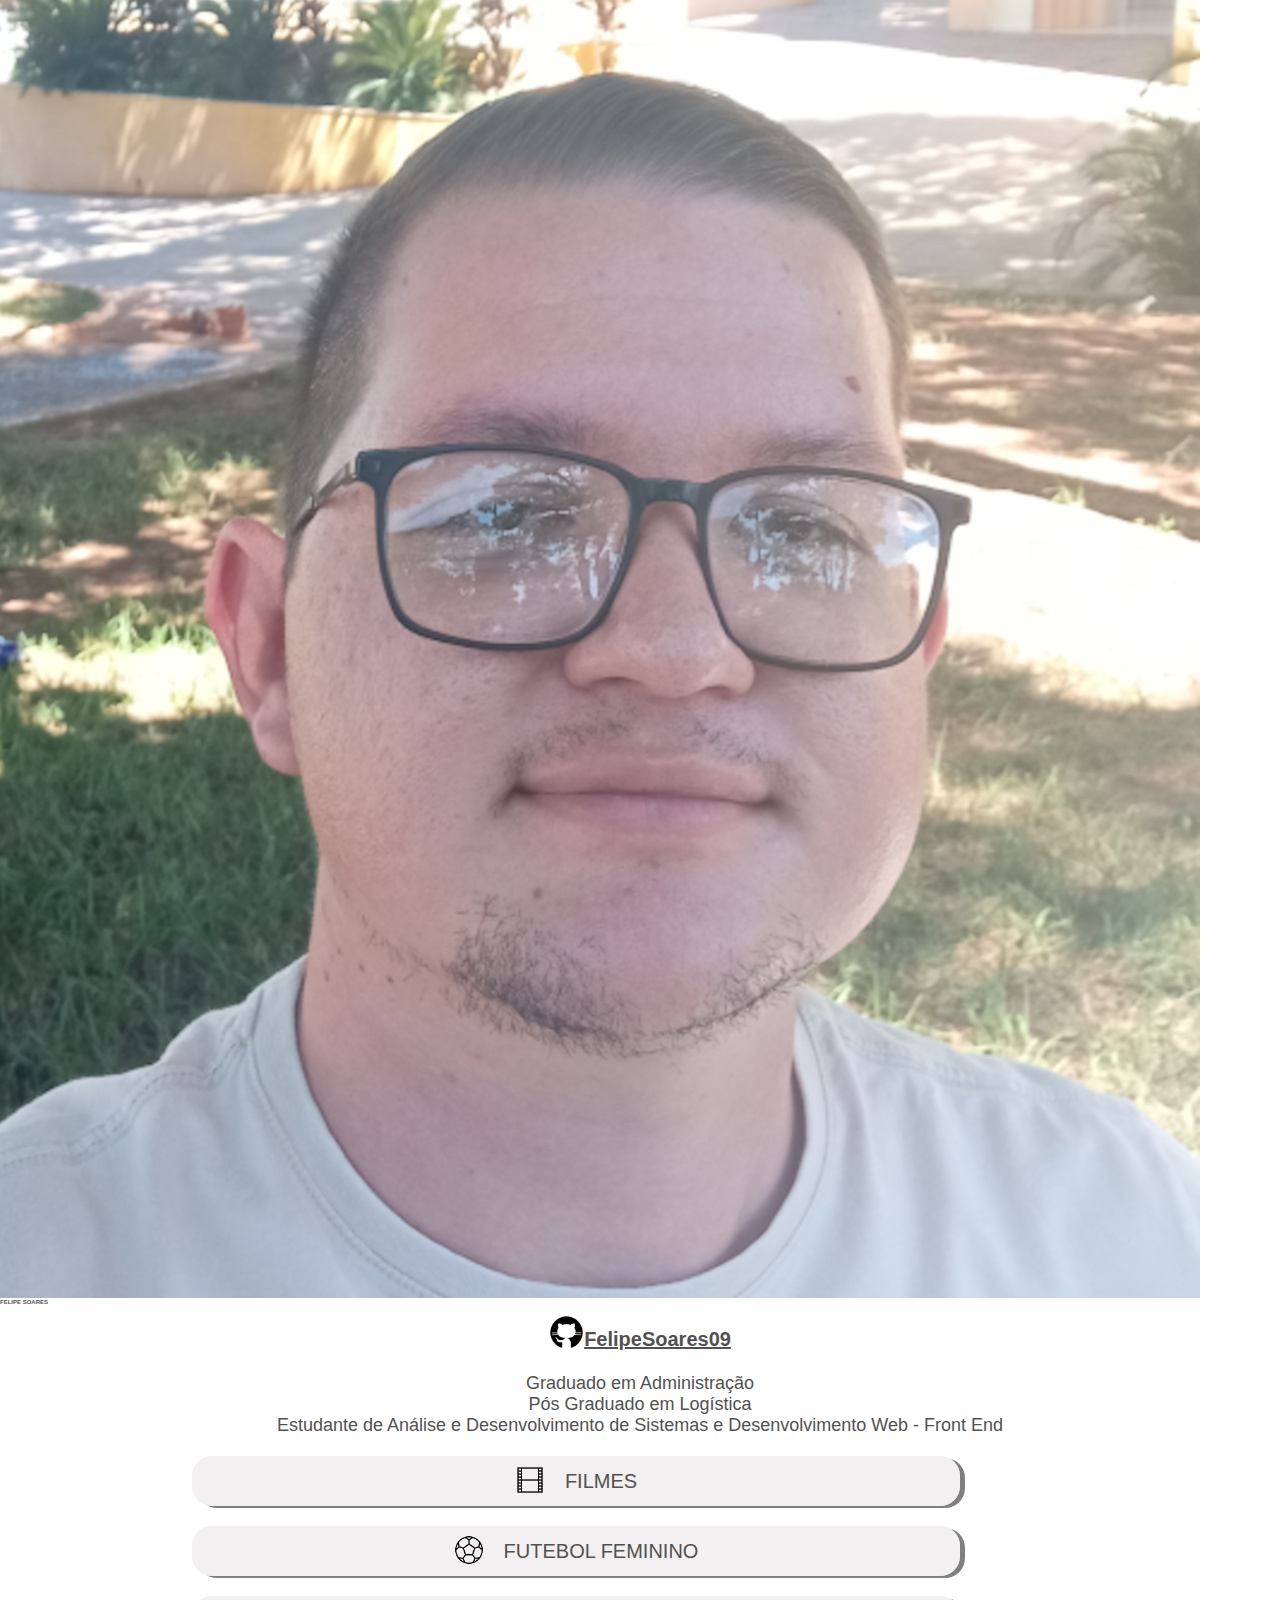
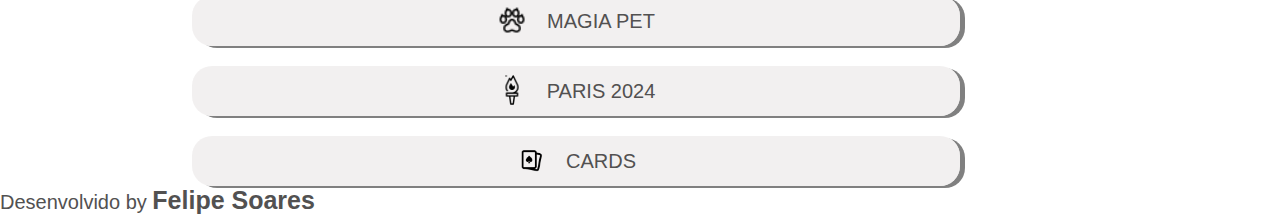
==== index.html @ 2438e379 "links alter" ====
<!DOCTYPE html>
<html lang="pt-br">
<head>
    <meta charset="UTF-8">
    <meta name="viewport" content="width=device-width, initial-scale=1.0">
    <link rel="stylesheet" href="style.css">
    <title>Felipe Soares</title>
</head>
<body>
    <main>
        <article>
            <figure><img src="1721842688277 1200x1200.jpg" alt=""></figure>
            <h1>FELIPE SOARES</h1>
            <a href="https://github.com/FelipeSoares09/" target="_blank">
                <div class="github">
                    <h2>FelipeSoares09</h2>
                    <figure><img src="icons8-github-50.png" alt=""></figure>
                </div>
            </a>
            <section class="lista">
                <ul>
                    <li>Graduado em Administração</li>
                    <li>Pós Graduado em Logística</li>
                    <li>Estudante de Análise e Desenvolvimento de Sistemas e Desenvolvimento Web - Front End</li>
                </ul>
            </section>
            <section class="projetos">
                <a href="Filme/index-filme.html" target="_blank">
                    <div>FILMES
                        <figure><img src="icons8-filme-50.png" alt=""></figure>
                    </div>
                </a>
                <a href="Torcida Feminina/index-feminino.html" target="_blank">
                    <div>FUTEBOL FEMININO
                        <figure><img src="icons8-soccer-ball-50.png" alt=""></figure>
                    </div>
                </a>
                <a href="Magia Pet/Projeto Final/index-pet.html" target="_blank">
                    <div>MAGIA PET
                        <figure><img src="icons8-pegada-de-cachorro-24.png" alt=""></figure>
                    </div>
                </a>
                <a href="Paris 2024/index-paris.html" target="_blank">
                    <div>PARIS 2024
                        <figure><img src="icons8-tocha-olímpica-64.png" alt=""></figure>
                    </div>
                </a>
                <a href="Card/card.html" target="_blank">
                    <div>CARDS
                        <figure><img src="icons8-cartas-48.png" alt=""></figure>
                    </div>
                </a>
            </section>
            <p>Desenvolvido by <strong>Felipe Soares</strong></p>
        </article>
    </main>
</body>
</html>
---- style.css ----
* {
    padding: 0;
    margin: 0;
    box-sizing: border-box;
    font-size: 62.5%;
    color: rgb(82, 81, 81);
    font-family: 'Franklin Gothic Medium', 'Arial Narrow', Arial, sans-serif;
}

@media (max-width: 560px) {

body {
    width: 90vw;
    height: 100%;
    background: linear-gradient(360deg, rgb(18, 197, 42), rgb(164, 235, 167),rgb(255, 253, 254)) no-repeat fixed;
    display: flex;
    flex-direction: column;
    align-items: center;
}
main {
    width: 90vw;
    height: 120vh;
    display: flex;
    flex-direction: column;
    align-items: center;
}

article {
    width: 90vw;
    height: 120vh;
    display: flex;
    flex-direction: column;
    align-items: center;
}
article > figure > img {
    width: 20rem;
    border-radius: 50%;
    margin-top: 2rem;
}
article > h1 {
    font-size: 2.8rem;
    margin-top: 2rem;
}
.github {
    display: flex;
    flex-direction: row-reverse;
    align-items: center;
    justify-content: center;
    gap: 1rem;
    margin-top: 2rem;
    width: 40vw;
    height: 4rem;
    background: rgba(236, 234, 234, 0.705);
    margin-top: 2rem;
    border-radius: 2rem;
    box-shadow: 0.5rem 0.2rem grey;
}
article > a {
    text-decoration: none;
}
}
.github > figure > img {
    width: 3.5rem;
    padding-top: 1rem;
}
.github > h2 {
    font-size: 2rem;
    margin-top: 2rem;
}
.lista > ul > li {
    list-style-type: none;
    font-size: 1.8rem;
    text-align: center;
}
.lista {
    margin-top: 2rem;
}

.projetos {
    width: 90vw;
    height: 100%;
    display: flex;
    flex-direction: column;
    align-items: center;
}
div {
    display: flex;
    flex-direction: row-reverse;
    align-items: center;
    justify-content: center;
    font-size: 2rem;
}


div > figure > img {
    width: 3rem;
}
.projetos > a > div {
    width: 60vw;
    height: 5rem;
    background: rgba(236, 234, 234, 0.705);
    gap: 2rem;
    margin-top: 2rem;
    border-radius: 2rem;
    box-shadow: 0.5rem 0.2rem grey;
}
.projetos > a > div:hover {
    background: white;
    cursor: pointer;
    transition: 0.5s;
    font-size: 2.5rem;
}

.projetos > a {
    text-decoration: none;
}
article > p {
    font-size: 2rem;
}
article > p > strong {
    font-size: 2.5rem;
}

}
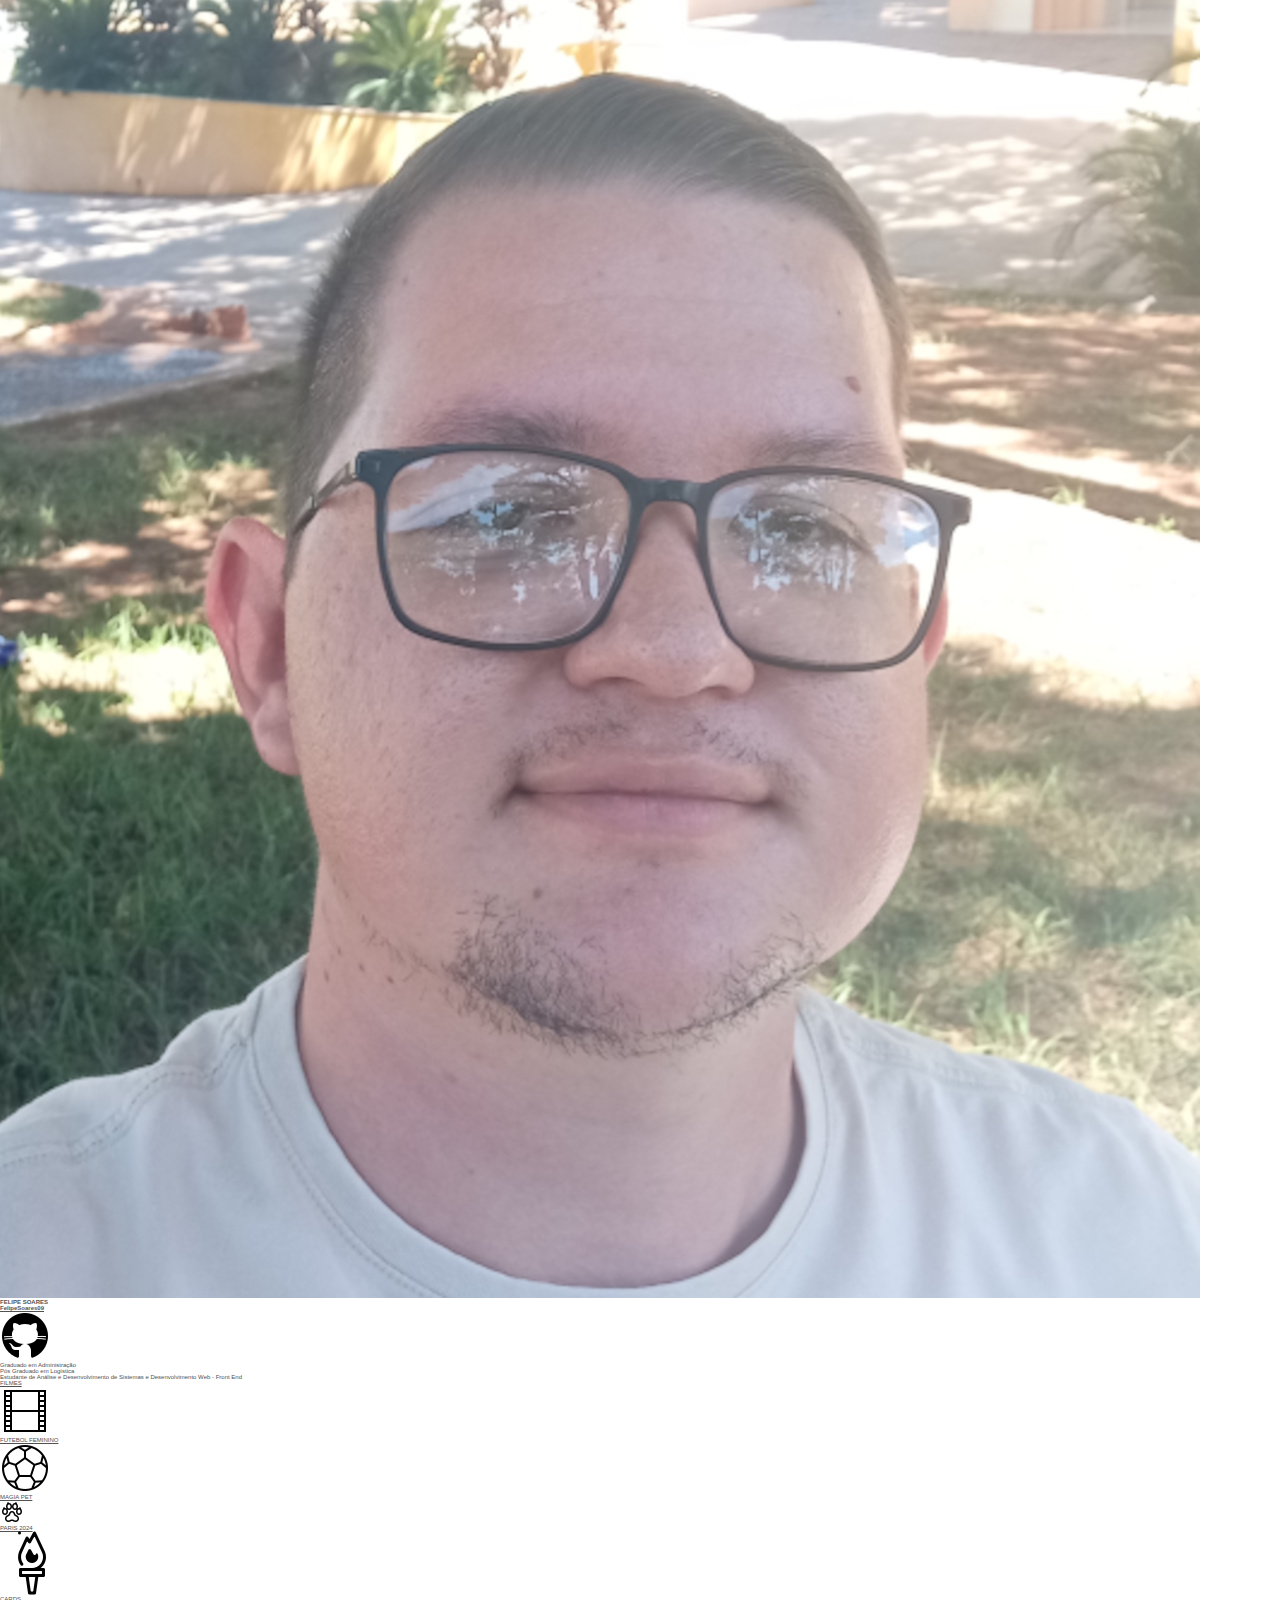
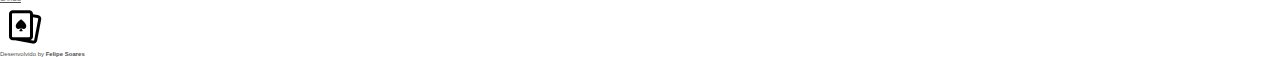
==== commit 390725af: "alteracao" ====
--- a/index.html
+++ b/index.html
@@ -11,12 +11,14 @@
         <article>
             <figure><img src="1721842688277 1200x1200.jpg" alt=""></figure>
             <h1>FELIPE SOARES</h1>
-            <a href="https://github.com/FelipeSoares09/" target="_blank">
-                <div class="github">
-                    <h2>FelipeSoares09</h2>
-                    <figure><img src="icons8-github-50.png" alt=""></figure>
-                </div>
-            </a>
+            <section class="github">
+                <a href="https://github.com/FelipeSoares09/" target="_blank">
+                    <div>
+                        <h2>FelipeSoares09</h2>
+                        <figure><img src="icons8-github-50.png" alt=""></figure>
+                    </div>
+                </a>
+            </section>
             <section class="lista">
                 <ul>
                     <li>Graduado em Administração</li>
--- a/style.css
+++ b/style.css
@@ -46,26 +46,27 @@
     flex-direction: row-reverse;
     align-items: center;
     justify-content: center;
-    gap: 1rem;
     margin-top: 2rem;
-    width: 40vw;
-    height: 4rem;
+}
+
+.github > a {
+    text-decoration: none;
+    
+}
+.github > a > div {
+    width: 50vw;
+    height: 5rem;
     background: rgba(236, 234, 234, 0.705);
+    gap: 2rem;
     margin-top: 2rem;
     border-radius: 2rem;
     box-shadow: 0.5rem 0.2rem grey;
 }
-article > a {
-    text-decoration: none;
+.github > a > div > figure > img {
+    width: 3.5rem;
 }
-}
-.github > figure > img {
-    width: 3.5rem;
-    padding-top: 1rem;
-}
-.github > h2 {
-    font-size: 2rem;
-    margin-top: 2rem;
+.github > a > div > h2 {
+    font-size: 1.5rem;
 }
 .lista > ul > li {
     list-style-type: none;
@@ -116,6 +117,7 @@
 }
 article > p {
     font-size: 2rem;
+    margin-top: 5rem;
 }
 article > p > strong {
     font-size: 2.5rem;
